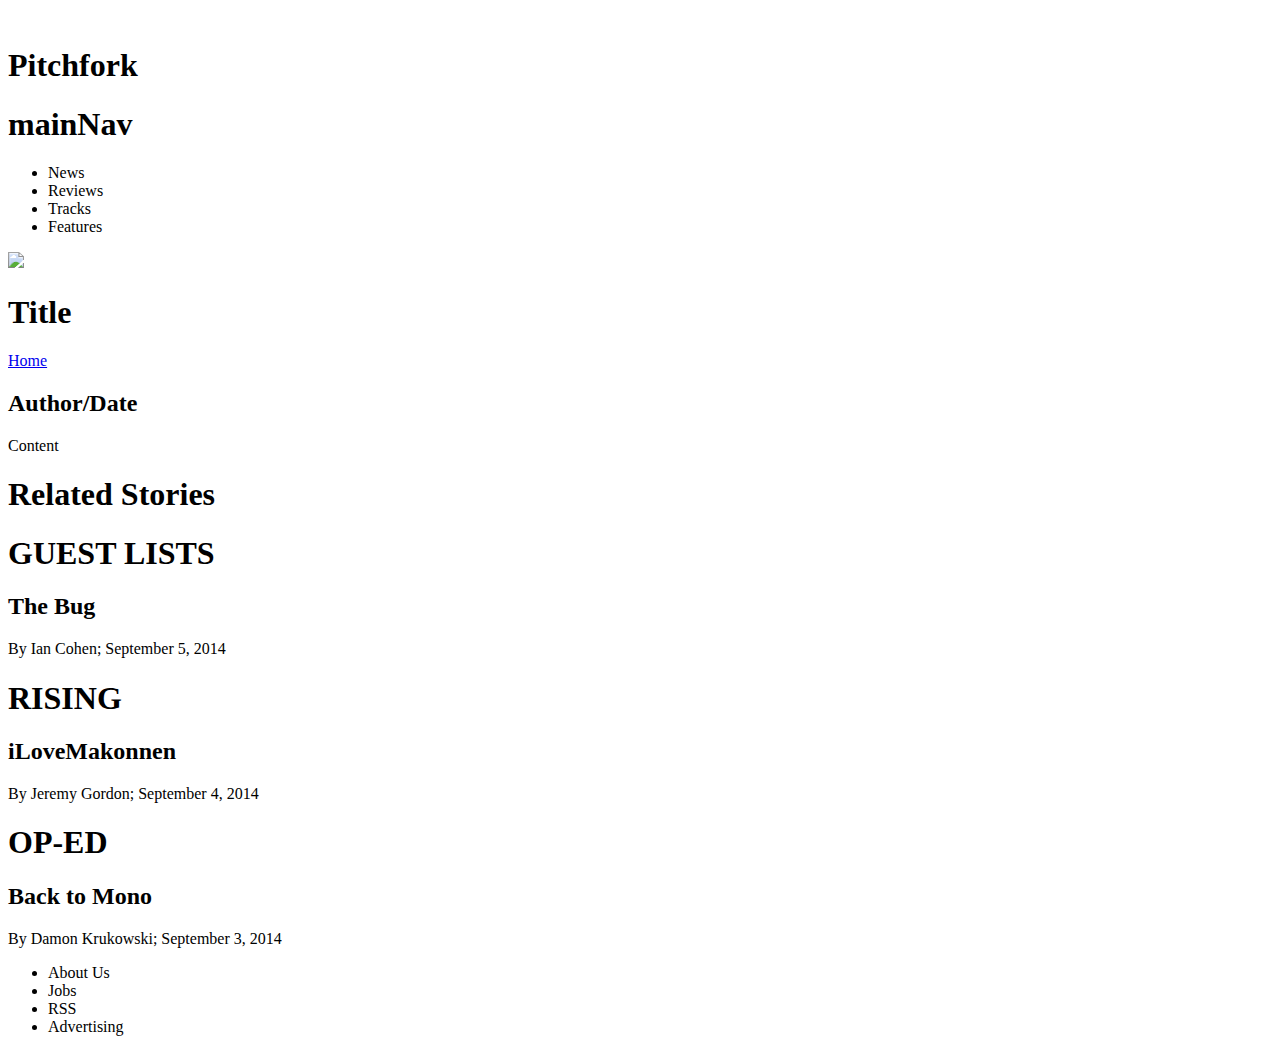
==== Mimi-Sean/index.html @ 428b059f "add css to app.scss file" ====
<!DOCTYPE html>

<html class="no-js">
<head>
  <link rel="stylesheet" media="screen" href="http://openfontlibrary.org/face/grundschrift" rel="stylesheet" type="text/css"/>
  <meta charset="utf-8">
  <meta http-equiv="X-UA-Compatible" content="IE=edge">
  <title></title>
  <meta name="description" content="">
  <meta name="viewport" content="width=device-width, initial-scale=1">
  <link rel = "stylesheet" href = "sass/app.scss">
</head>
<body>
  <header role = "banner">
    <img src=""></img>
    <h1>Pitchfork</h1>
    <nav role = "navigation"><h1 class="hidden">mainNav</h1>
      <ul class = "inline-Navbar main-Nav">
        <li>News</li>
        <li>Reviews</li>
        <li>Tracks</li>
        <li>Features</li>
      </ul>
    </nav>
  </header>
  <main role ="main">
    <section class = "feature">
      <img src ="featureImage.jpg" class = "feature__mainImage"></img>
      <h1 class = "feature__title">Title</h1>
      <a href="#">
      <span class="icon-pencil"></span>
      <span class="hidden">Home</span>
      </a>
      <h2 class ="by-line">Author/Date</h2>
      <p class = "feature__teaser">Content</p>
    </section>
  </main>
  <aside role="complimentary"><h1 class = "hidden">Related Stories</h1>
    <section class = "other-Article">
      <h1>GUEST LISTS</h1>
      <h2>The Bug</h2>
      <p class = "by-line">By Ian Cohen; September 5, 2014</p>
    </section>
    <section class = "other-Article">
      <h1>RISING</h1>
      <h2>iLoveMakonnen</h2>
      <p class = "by-line">By Jeremy Gordon; September 4, 2014</p>
    </section>
    <section class = "other-Article">
      <h1>OP-ED</h1>
      <h2>Back to Mono</h2>
      <p class = "by-line">By Damon Krukowski; September 3, 2014</p>
    </section>
  </aside>
  <footer>
    <nav = role="Navigation">
      <ul class = "inline-Navbar footer-Nav">
        <li>About Us</li>
        <li>Jobs</li>
        <li>RSS</li>
        <li>Advertising</li>
      </ul>
    </nav>
  </footer>
</body>
</html>
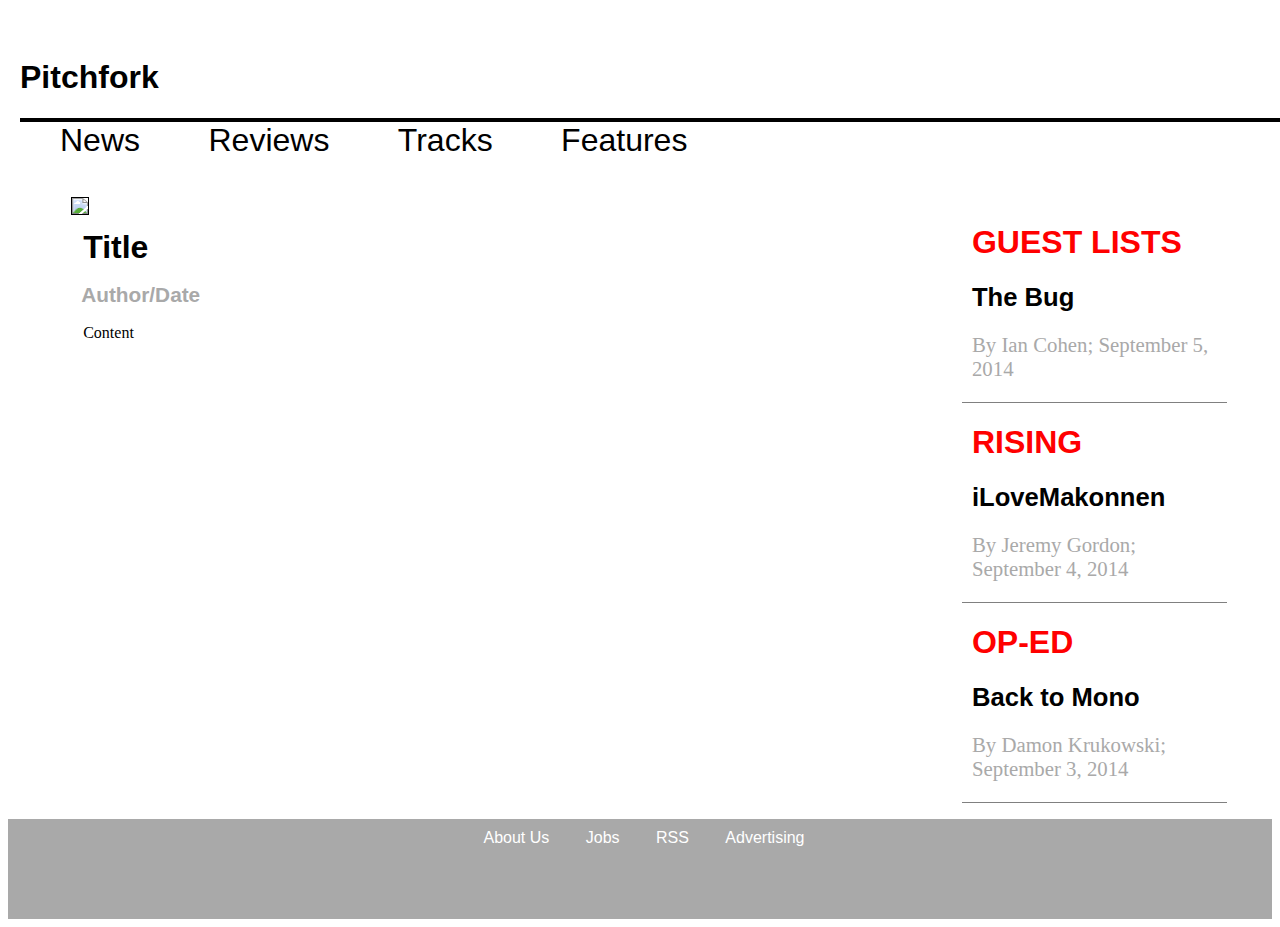
==== commit 98d454bb: "change spacing" ====
--- a/Mimi-Sean/index.html
+++ b/Mimi-Sean/index.html
@@ -8,14 +8,14 @@
   <title></title>
   <meta name="description" content="">
   <meta name="viewport" content="width=device-width, initial-scale=1">
-  <link rel = "stylesheet" href = "sass/app.scss">
+  <link rel="stylesheet" href="style/app.css">
 </head>
 <body>
-  <header role = "banner">
+  <header role="banner">
     <img src=""></img>
     <h1>Pitchfork</h1>
-    <nav role = "navigation"><h1 class="hidden">mainNav</h1>
-      <ul class = "inline-Navbar main-Nav">
+    <nav role="navigation"><h1 class="hidden">mainNav</h1>
+      <ul class="inline-Navbar main-Nav">
         <li>News</li>
         <li>Reviews</li>
         <li>Tracks</li>
@@ -23,38 +23,34 @@
       </ul>
     </nav>
   </header>
-  <main role ="main">
-    <section class = "feature">
-      <img src ="featureImage.jpg" class = "feature__mainImage"></img>
-      <h1 class = "feature__title">Title</h1>
-      <a href="#">
-      <span class="icon-pencil"></span>
-      <span class="hidden">Home</span>
-      </a>
-      <h2 class ="by-line">Author/Date</h2>
-      <p class = "feature__teaser">Content</p>
+  <main role="main">
+    <section class="feature">
+      <img src="featureImage.jpg" class="feature__mainImage"></img>
+      <h1 class="feature__title">Title</h1>
+      <h2 class="by-line">Author/Date</h2>
+      <p class="feature__teaser">Content</p>
     </section>
   </main>
-  <aside role="complimentary"><h1 class = "hidden">Related Stories</h1>
-    <section class = "other-Article">
+  <aside role="complimentary"><h1 class="hidden">Related Stories</h1>
+    <section class="other-Article">
       <h1>GUEST LISTS</h1>
       <h2>The Bug</h2>
-      <p class = "by-line">By Ian Cohen; September 5, 2014</p>
+      <p class="by-line">By Ian Cohen; September 5, 2014</p>
     </section>
-    <section class = "other-Article">
+    <section class="other-Article">
       <h1>RISING</h1>
       <h2>iLoveMakonnen</h2>
-      <p class = "by-line">By Jeremy Gordon; September 4, 2014</p>
+      <p class="by-line">By Jeremy Gordon; September 4, 2014</p>
     </section>
-    <section class = "other-Article">
+    <section class="other-Article">
       <h1>OP-ED</h1>
       <h2>Back to Mono</h2>
-      <p class = "by-line">By Damon Krukowski; September 3, 2014</p>
+      <p class="by-line">By Damon Krukowski; September 3, 2014</p>
     </section>
   </aside>
   <footer>
-    <nav = role="Navigation">
-      <ul class = "inline-Navbar footer-Nav">
+    <nav role="Navigation">
+      <ul class="inline-Navbar footer-Nav">
         <li>About Us</li>
         <li>Jobs</li>
         <li>RSS</li>
--- a/Mimi-Sean/style/app.css
+++ b/Mimi-Sean/style/app.css
@@ -0,0 +1,121 @@
+.main-Nav {
+  border-top: 4px solid black; }
+
+.inline-Navbar li {
+  display: inline-block;
+  font-size: 2em;
+  margin-right: 2em; }
+
+.feature__mainImage {
+  width: 100%;
+  margin: 0;
+  border: 1px solid black; }
+
+.feature__title {
+  font-weight: bold;
+  font-size: 2em;
+  margin: 10px 6px 8px 12px; }
+
+.feature__teaser {
+  margin: 0 6px 8px 12px; }
+
+.other-Article {
+  width: 100%;
+  border-bottom: 1px solid gray; }
+
+.other-Article h1 {
+  text-transform: uppercase;
+  color: red;
+  margin-left: 10px; }
+
+.other-Article h2 {
+  font-size: 1.6em;
+  margin-left: 10px; }
+
+.footer-Nav {
+  text-align: center;
+  padding-top: 10px; }
+
+.footer-Nav li {
+  color: #FFF;
+  font-size: 1em; }
+
+header {
+  width: 100%;
+  padding: 12px; }
+
+main {
+  width: 68%;
+  margin: 10px 2% 10px 5%;
+  float: left; }
+
+aside {
+  margin: 10px 0 10px 0;
+  width: 21%;
+  float: left;
+  padding: 6px; }
+
+footer {
+  height: 100px;
+  width: 100%;
+  background-color: darkgray;
+  clear: both; }
+
+@font-face {
+  font-family: 'icomoon';
+  src: url("icomoon/fonts/icomoon.eot?j6x7ai");
+  src: url("icomoon/fonts/icomoon.eot?#iefixj6x7ai") format("embedded-opentype"), url("icomoon/fonts/icomoon.woff?j6x7ai") format("woff"), url("icomoon/fonts/icomoon.ttf?j6x7ai") format("truetype"), url("icomoon/fonts/icomoon.svg?j6x7ai#icomoon") format("svg");
+  font-weight: normal;
+  font-style: normal; }
+[class^="icon-"], [class*=" icon-"] {
+  font-family: 'icomoon';
+  speak: none;
+  font-style: normal;
+  font-weight: normal;
+  font-variant: normal;
+  text-transform: none;
+  line-height: 1; }
+
+.icon-pencil:before {
+  content: "\e600"; }
+
+.icon-headphones:before {
+  content: "\e601"; }
+
+.icon-user:before {
+  content: "\e602"; }
+
+.icon-binoculars:before {
+  content: "\e603"; }
+
+.icon-aid:before {
+  content: "\e604"; }
+
+.icon-truck:before {
+  content: "\e605"; }
+
+p {
+  font-family: 'Grundschrift';
+  font-weight: normal;
+  font-style: normal; }
+
+html {
+  background-color: #FFF;
+  color: black;
+  margin: 0 auto;
+  padding: 0;
+  font-family: Arial, sans-serif;
+  font-size: 1em; }
+
+.by-line {
+  font-size: 1.3em;
+  color: darkgrey;
+  margin-left: 10px; }
+
+.hidden {
+  display: none; }
+
+.inline-Navbar {
+  list-style: none; }
+
+/*# sourceMappingURL=app.css.map */
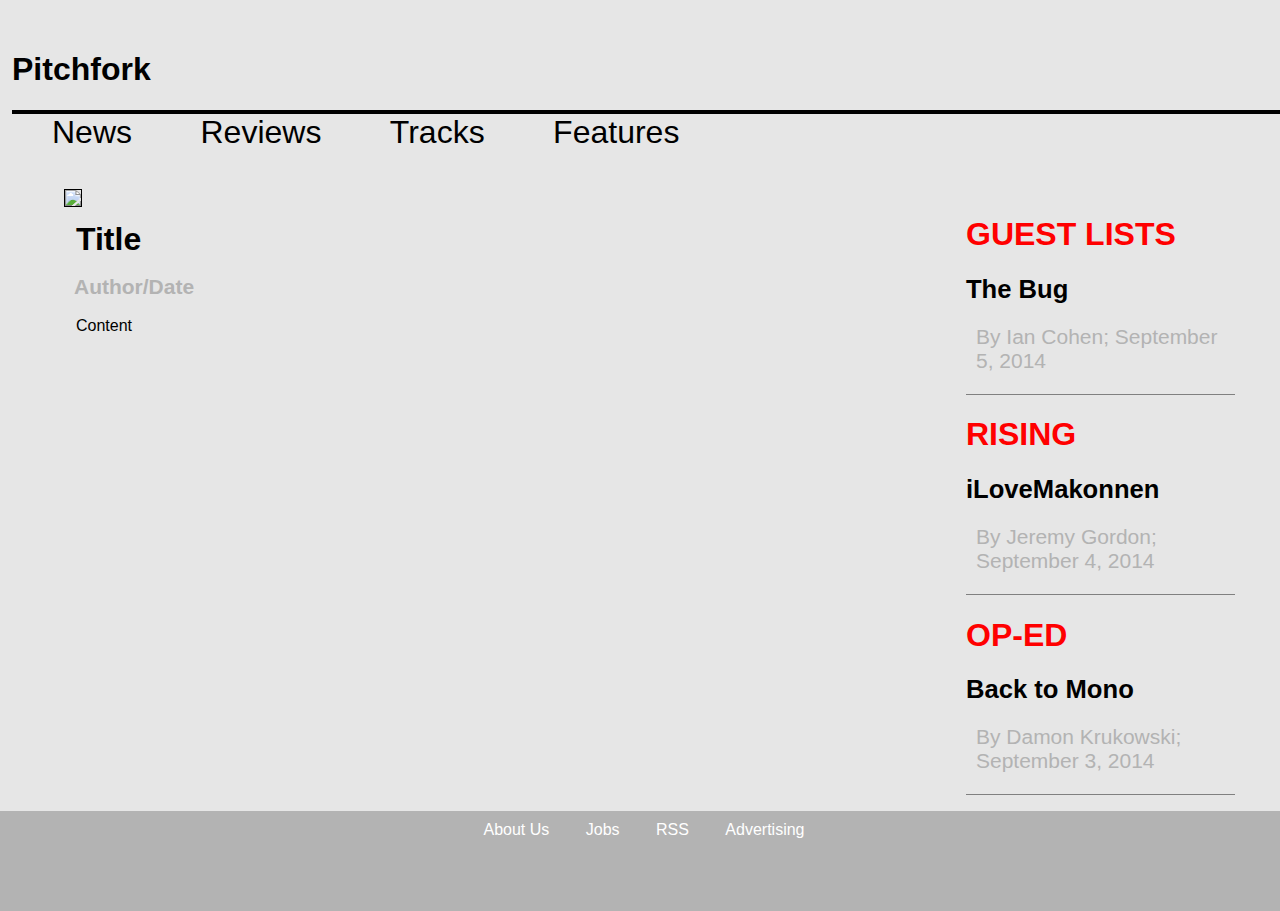
==== commit 62fc97bb: "merge with Sean" ====
--- a/Mimi-Sean/index.html
+++ b/Mimi-Sean/index.html
@@ -1,5 +1,4 @@
 <!DOCTYPE html>
-
 <html class="no-js">
 <head>
   <link rel="stylesheet" media="screen" href="http://openfontlibrary.org/face/grundschrift" rel="stylesheet" type="text/css"/>
@@ -15,7 +14,7 @@
     <img src=""></img>
     <h1>Pitchfork</h1>
     <nav role="navigation"><h1 class="hidden">mainNav</h1>
-      <ul class="inline-Navbar main-Nav">
+      <ul class="main-nav">
         <li>News</li>
         <li>Reviews</li>
         <li>Tracks</li>
@@ -32,25 +31,25 @@
     </section>
   </main>
   <aside role="complimentary"><h1 class="hidden">Related Stories</h1>
-    <section class="other-Article">
+    <section class="other-article">
       <h1>GUEST LISTS</h1>
       <h2>The Bug</h2>
       <p class="by-line">By Ian Cohen; September 5, 2014</p>
     </section>
-    <section class="other-Article">
+    <section class = "other-article">
       <h1>RISING</h1>
       <h2>iLoveMakonnen</h2>
       <p class="by-line">By Jeremy Gordon; September 4, 2014</p>
     </section>
-    <section class="other-Article">
+    <section class = "other-article">
       <h1>OP-ED</h1>
       <h2>Back to Mono</h2>
       <p class="by-line">By Damon Krukowski; September 3, 2014</p>
     </section>
   </aside>
   <footer>
-    <nav role="Navigation">
-      <ul class="inline-Navbar footer-Nav">
+    <nav role="navigation">
+      <ul class="footer-nav">
         <li>About Us</li>
         <li>Jobs</li>
         <li>RSS</li>
--- a/Mimi-Sean/style/app.css
+++ b/Mimi-Sean/style/app.css
@@ -1,66 +1,5 @@
-.main-Nav {
-  border-top: 4px solid black; }
-
-.inline-Navbar li {
-  display: inline-block;
-  font-size: 2em;
-  margin-right: 2em; }
-
-.feature__mainImage {
-  width: 100%;
-  margin: 0;
-  border: 1px solid black; }
-
-.feature__title {
-  font-weight: bold;
-  font-size: 2em;
-  margin: 10px 6px 8px 12px; }
-
-.feature__teaser {
-  margin: 0 6px 8px 12px; }
-
-.other-Article {
-  width: 100%;
-  border-bottom: 1px solid gray; }
-
-.other-Article h1 {
-  text-transform: uppercase;
-  color: red;
-  margin-left: 10px; }
-
-.other-Article h2 {
-  font-size: 1.6em;
-  margin-left: 10px; }
-
-.footer-Nav {
-  text-align: center;
-  padding-top: 10px; }
-
-.footer-Nav li {
-  color: #FFF;
-  font-size: 1em; }
-
-header {
-  width: 100%;
-  padding: 12px; }
-
-main {
-  width: 68%;
-  margin: 10px 2% 10px 5%;
-  float: left; }
-
-aside {
-  margin: 10px 0 10px 0;
-  width: 21%;
-  float: left;
-  padding: 6px; }
-
-footer {
-  height: 100px;
-  width: 100%;
-  background-color: darkgray;
-  clear: both; }
-
+<<<<<<< HEAD
+/* base */
 @font-face {
   font-family: 'icomoon';
   src: url("icomoon/fonts/icomoon.eot?j6x7ai");
@@ -94,22 +33,27 @@
 .icon-truck:before {
   content: "\e605"; }
 
+=======
+/* define base colors */
+/* define base font sizes */
+>>>>>>> 98d454bbed62ec4b854e8e76a3bc92680cfdd1f1
 p {
-  font-family: 'Grundschrift';
-  font-weight: normal;
-  font-style: normal; }
+  font-family: 'Times';
+  font-size: 12.96px; }
 
 html {
-  background-color: #FFF;
-  color: black;
-  margin: 0 auto;
+  background-color: #e6e6e6;
+  font-family: Arial, sans-serif;
   padding: 0;
-  font-family: Arial, sans-serif;
-  font-size: 1em; }
+  margin: 0; }
+
+body {
+  margin: 0;
+  padding: 0; }
 
 .by-line {
-  font-size: 1.3em;
-  color: darkgrey;
+  font-size: 20.9952px;
+  color: #b3b3b3;
   margin-left: 10px; }
 
 .hidden {
@@ -118,4 +62,66 @@
 .inline-Navbar {
   list-style: none; }
 
+/* layout */
+header {
+  width: 100%;
+  padding: 12px; }
+
+main {
+  width: 68%;
+  margin: 10px 2% 10px 5%;
+  float: left; }
+
+aside {
+  margin: 10px 0 10px 0;
+  width: 21%;
+  float: left;
+  padding: 6px; }
+
+footer {
+  height: 100px;
+  width: 100%;
+  background-color: #b3b3b3;
+  clear: both; }
+
+/* NAV-MODULE */
+.main-nav {
+  border-top: 4px solid black; }
+  .main-nav li {
+    display: inline-block;
+    font-size: 2em;
+    margin-right: 2em; }
+
+/* FEATURE-MODULE */
+.feature__mainImage {
+  width: 100%;
+  margin: 0;
+  border: 1px solid black; }
+.feature__title {
+  font-weight: bold;
+  font-size: 2em;
+  margin: 10px 6px 8px 12px; }
+.feature__teaser {
+  margin: 0 6px 8px 12px; }
+
+/* OTHER ARTICLE-MODULE */
+.other-article {
+  width: 100%;
+  border-bottom: 1px solid gray; }
+  .other-article h1 {
+    color: red; }
+  .other-article h2 {
+    font-size: 1.6em; }
+
+/* FOOTER-MODULE */
+.footer-nav {
+  text-align: center;
+  padding-top: 10px; }
+  .footer-nav li {
+    display: inline-block;
+    font-size: 2em;
+    margin-right: 2em;
+    color: #FFF;
+    font-size: 1em; }
+
 /*# sourceMappingURL=app.css.map */
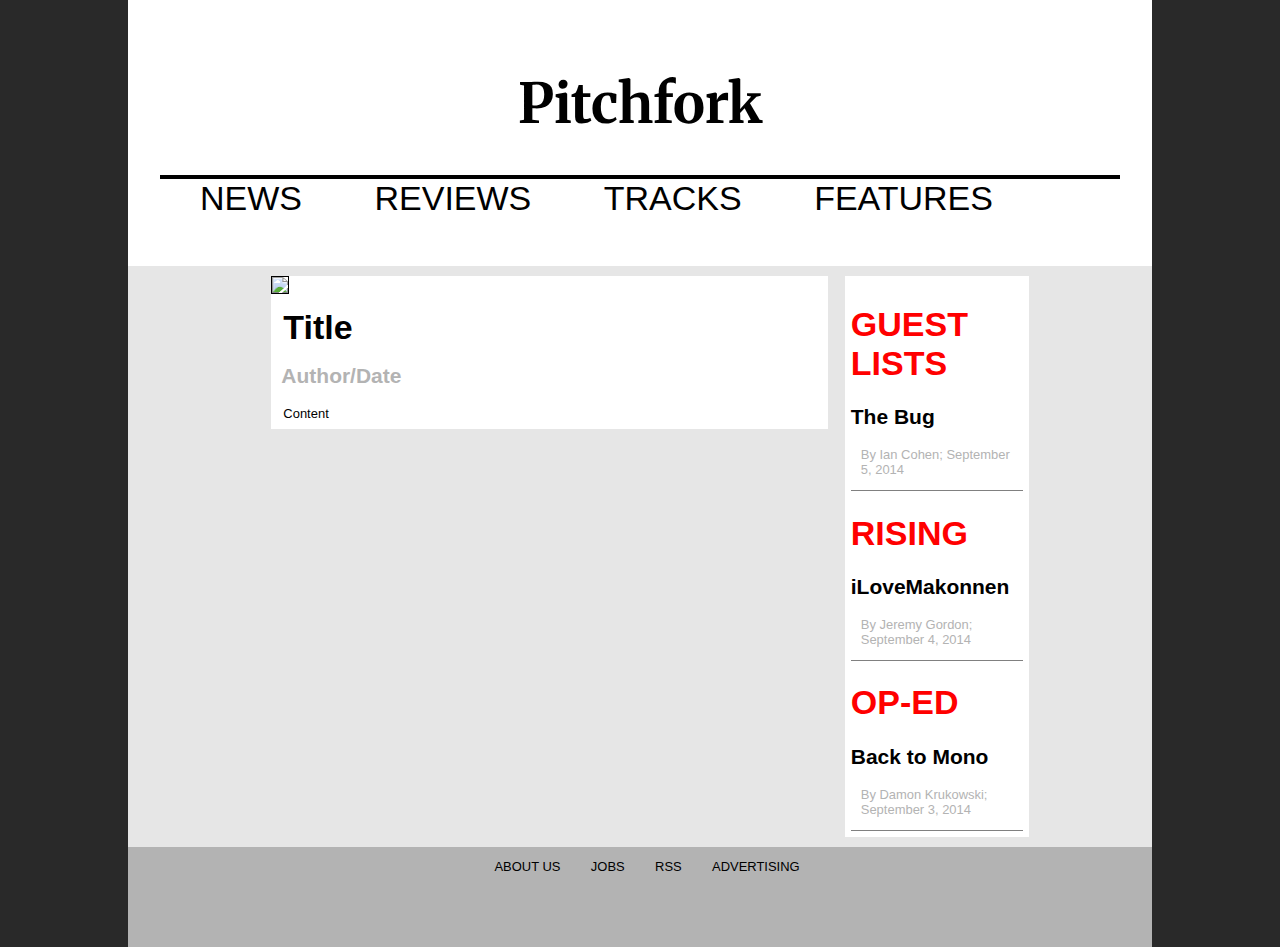
==== commit 3386bec2: "fix layout" ====
--- a/Mimi-Sean/index.html
+++ b/Mimi-Sean/index.html
@@ -1,61 +1,64 @@
 <!DOCTYPE html>
-<html class="no-js">
-<head>
-  <link rel="stylesheet" media="screen" href="http://openfontlibrary.org/face/grundschrift" rel="stylesheet" type="text/css"/>
-  <meta charset="utf-8">
-  <meta http-equiv="X-UA-Compatible" content="IE=edge">
-  <title></title>
-  <meta name="description" content="">
-  <meta name="viewport" content="width=device-width, initial-scale=1">
-  <link rel="stylesheet" href="style/app.css">
-</head>
-<body>
-  <header role="banner">
-    <img src=""></img>
-    <h1>Pitchfork</h1>
-    <nav role="navigation"><h1 class="hidden">mainNav</h1>
-      <ul class="main-nav">
-        <li>News</li>
-        <li>Reviews</li>
-        <li>Tracks</li>
-        <li>Features</li>
-      </ul>
-    </nav>
-  </header>
-  <main role="main">
-    <section class="feature">
-      <img src="featureImage.jpg" class="feature__mainImage"></img>
-      <h1 class="feature__title">Title</h1>
-      <h2 class="by-line">Author/Date</h2>
-      <p class="feature__teaser">Content</p>
-    </section>
-  </main>
-  <aside role="complimentary"><h1 class="hidden">Related Stories</h1>
-    <section class="other-article">
-      <h1>GUEST LISTS</h1>
-      <h2>The Bug</h2>
-      <p class="by-line">By Ian Cohen; September 5, 2014</p>
-    </section>
-    <section class = "other-article">
-      <h1>RISING</h1>
-      <h2>iLoveMakonnen</h2>
-      <p class="by-line">By Jeremy Gordon; September 4, 2014</p>
-    </section>
-    <section class = "other-article">
-      <h1>OP-ED</h1>
-      <h2>Back to Mono</h2>
-      <p class="by-line">By Damon Krukowski; September 3, 2014</p>
-    </section>
-  </aside>
-  <footer>
-    <nav role="navigation">
-      <ul class="footer-nav">
-        <li>About Us</li>
-        <li>Jobs</li>
-        <li>RSS</li>
-        <li>Advertising</li>
-      </ul>
-    </nav>
-  </footer>
-</body>
+<html lang="en">
+  <head>
+    <meta charset="utf-8">
+    <meta http-equiv="X-UA-Compatible" content="IE=edge">
+    <title>Sass Demo</title>
+    <meta name="description" content="Incorporation of Sass">
+    <meta name="viewport" content="width=device-width, initial-scale=1">
+    <link rel="stylesheet" href="style/app.css">
+    <link href='http://fonts.googleapis.com/css?family=Merriweather:900' rel='stylesheet' type='text/css'>
+  </head>
+  <body>
+    <div class="container-body">
+      <header role="banner">
+        <h1 class='banner-title'>Pitchfork</h1>
+        <nav role="navigation"><h1 class="hidden">main-nav</h1>
+          <ul class="main-nav">
+            <li><a href="#">NEWS</a></li>
+            <li><a href="#">REVIEWS</a></li>
+            <li><a href="#">TRACKS</a></li>
+            <li><a href="#">FEATURES</a></li>
+          </ul>
+        </nav>
+      </header>
+      <div class="container-main">
+        <main role="main">
+          <article class="feature">
+            <img src="featureImage.jpg" class="feature__main-image"></img>
+            <h1 class="feature__title">Title</h1>
+            <h2 class="feature__author">Author/Date</h2>
+            <p class="feature__teaser">Content</p>
+          </article>
+          <aside role="complimentary"><h1 class="hidden">Related Stories</h1>
+            <section class="other-article">
+              <h1>GUEST LISTS</h1>
+              <h2>The Bug</h2>
+              <p>By Ian Cohen; September 5, 2014</p>
+            </section>
+            <section class = "other-article">
+              <h1>RISING</h1>
+              <h2>iLoveMakonnen</h2>
+              <p>By Jeremy Gordon; September 4, 2014</p>
+            </section>
+            <section class = "other-article">
+              <h1>OP-ED</h1>
+              <h2>Back to Mono</h2>
+              <p>By Damon Krukowski; September 3, 2014</p>
+            </section>
+          </aside>
+        </main>
+      <div>
+      <footer>
+        <nav role="navigation">
+          <ul class="footer-nav">
+            <li><a href="#">ABOUT US</a></li>
+            <li><a href="#">JOBS</a></li>
+            <li><a href="#">RSS</a></li>
+            <li><a href="#">ADVERTISING</a></li>
+          </ul>
+        </nav>
+      </footer>
+    </div>
+  </body>
 </html>
--- a/Mimi-Sean/style/app.css
+++ b/Mimi-Sean/style/app.css
@@ -1,82 +1,90 @@
-<<<<<<< HEAD
-/* base */
-@font-face {
-  font-family: 'icomoon';
-  src: url("icomoon/fonts/icomoon.eot?j6x7ai");
-  src: url("icomoon/fonts/icomoon.eot?#iefixj6x7ai") format("embedded-opentype"), url("icomoon/fonts/icomoon.woff?j6x7ai") format("woff"), url("icomoon/fonts/icomoon.ttf?j6x7ai") format("truetype"), url("icomoon/fonts/icomoon.svg?j6x7ai#icomoon") format("svg");
-  font-weight: normal;
-  font-style: normal; }
-[class^="icon-"], [class*=" icon-"] {
-  font-family: 'icomoon';
-  speak: none;
-  font-style: normal;
-  font-weight: normal;
-  font-variant: normal;
-  text-transform: none;
-  line-height: 1; }
-
-.icon-pencil:before {
-  content: "\e600"; }
-
-.icon-headphones:before {
-  content: "\e601"; }
-
-.icon-user:before {
-  content: "\e602"; }
-
-.icon-binoculars:before {
-  content: "\e603"; }
-
-.icon-aid:before {
-  content: "\e604"; }
-
-.icon-truck:before {
-  content: "\e605"; }
-
-=======
 /* define base colors */
 /* define base font sizes */
->>>>>>> 98d454bbed62ec4b854e8e76a3bc92680cfdd1f1
+/* define base font styles */
+html {
+  font-family: "helvetica", "arial", "sans-serif"; }
+
+h1 {
+  font-size: 34.01222px; }
+
+h2 {
+  font-size: 20.9952px; }
+
 p {
-  font-family: 'Times';
   font-size: 12.96px; }
 
 html {
-  background-color: #e6e6e6;
   font-family: Arial, sans-serif;
   padding: 0;
   margin: 0; }
 
 body {
   margin: 0;
-  padding: 0; }
+  padding: 0;
+  background-color: #292929; }
 
-.by-line {
-  font-size: 20.9952px;
-  color: #b3b3b3;
-  margin-left: 10px; }
+a {
+  text-decoration: none;
+  color: #000; }
 
 .hidden {
   display: none; }
 
-.inline-Navbar {
-  list-style: none; }
+article, aside {
+  background-color: #fff; }
 
-/* layout */
+/* define media queries */
+.container-body {
+  width: 80%;
+  margin: 0 auto; }
+
 header {
+  background-color: #fff;
+  -webkit-box-sizing: border-box;
+  /* Safari/Chrome, other WebKit */
+  -moz-box-sizing: border-box;
+  /* Firefox, other Gecko */
+  box-sizing: border-box;
+  /* Opera/IE 8+ */
   width: 100%;
-  padding: 12px; }
+  padding: 2em; }
+  @media (max-width: 775px) {
+    header {
+      width: 100%; } }
 
 main {
+  -webkit-box-sizing: border-box;
+  /* Safari/Chrome, other WebKit */
+  -moz-box-sizing: border-box;
+  /* Firefox, other Gecko */
+  box-sizing: border-box;
+  /* Opera/IE 8+ */
+  width: 80%;
+  margin: 0 auto; }
+
+.container-main {
+  background-color: #e6e6e6; }
+
+article {
   width: 68%;
   margin: 10px 2% 10px 5%;
   float: left; }
+  @media (max-width: 775px) {
+    article {
+      width: 100%;
+      margin: 0; } }
 
 aside {
   margin: 10px 0 10px 0;
   width: 21%;
   float: left;
   padding: 6px; }
+  @media (max-width: 775px) {
+    aside {
+      clear: both;
+      width: 100%;
+      margin: 0;
+      padding: 0; } }
 
 footer {
   height: 100px;
@@ -85,22 +93,38 @@
   clear: both; }
 
 /* NAV-MODULE */
+a:hover {
+  color: red; }
+
+.banner-title {
+  font-size: 55.0998px;
+  font-family: 'Merriweather', serif;
+  text-align: center; }
+
 .main-nav {
   border-top: 4px solid black; }
   .main-nav li {
     display: inline-block;
-    font-size: 2em;
-    margin-right: 2em; }
+    margin-right: 2em;
+    font-size: 34.01222px; }
+    @media (max-width: 775px) {
+      .main-nav li {
+        font-size: 20.9952px; } }
+    @media (max-width: 498px) {
+      .main-nav li {
+        font-size: 12.96px; } }
 
 /* FEATURE-MODULE */
-.feature__mainImage {
+.feature__main-image {
   width: 100%;
   margin: 0;
   border: 1px solid black; }
 .feature__title {
   font-weight: bold;
-  font-size: 2em;
   margin: 10px 6px 8px 12px; }
+.feature__author {
+  color: #b3b3b3;
+  margin-left: 10px; }
 .feature__teaser {
   margin: 0 6px 8px 12px; }
 
@@ -110,8 +134,9 @@
   border-bottom: 1px solid gray; }
   .other-article h1 {
     color: red; }
-  .other-article h2 {
-    font-size: 1.6em; }
+  .other-article p {
+    color: #b3b3b3;
+    margin-left: 10px; }
 
 /* FOOTER-MODULE */
 .footer-nav {
@@ -119,9 +144,8 @@
   padding-top: 10px; }
   .footer-nav li {
     display: inline-block;
-    font-size: 2em;
     margin-right: 2em;
     color: #FFF;
-    font-size: 1em; }
+    font-size: 12.96px; }
 
 /*# sourceMappingURL=app.css.map */
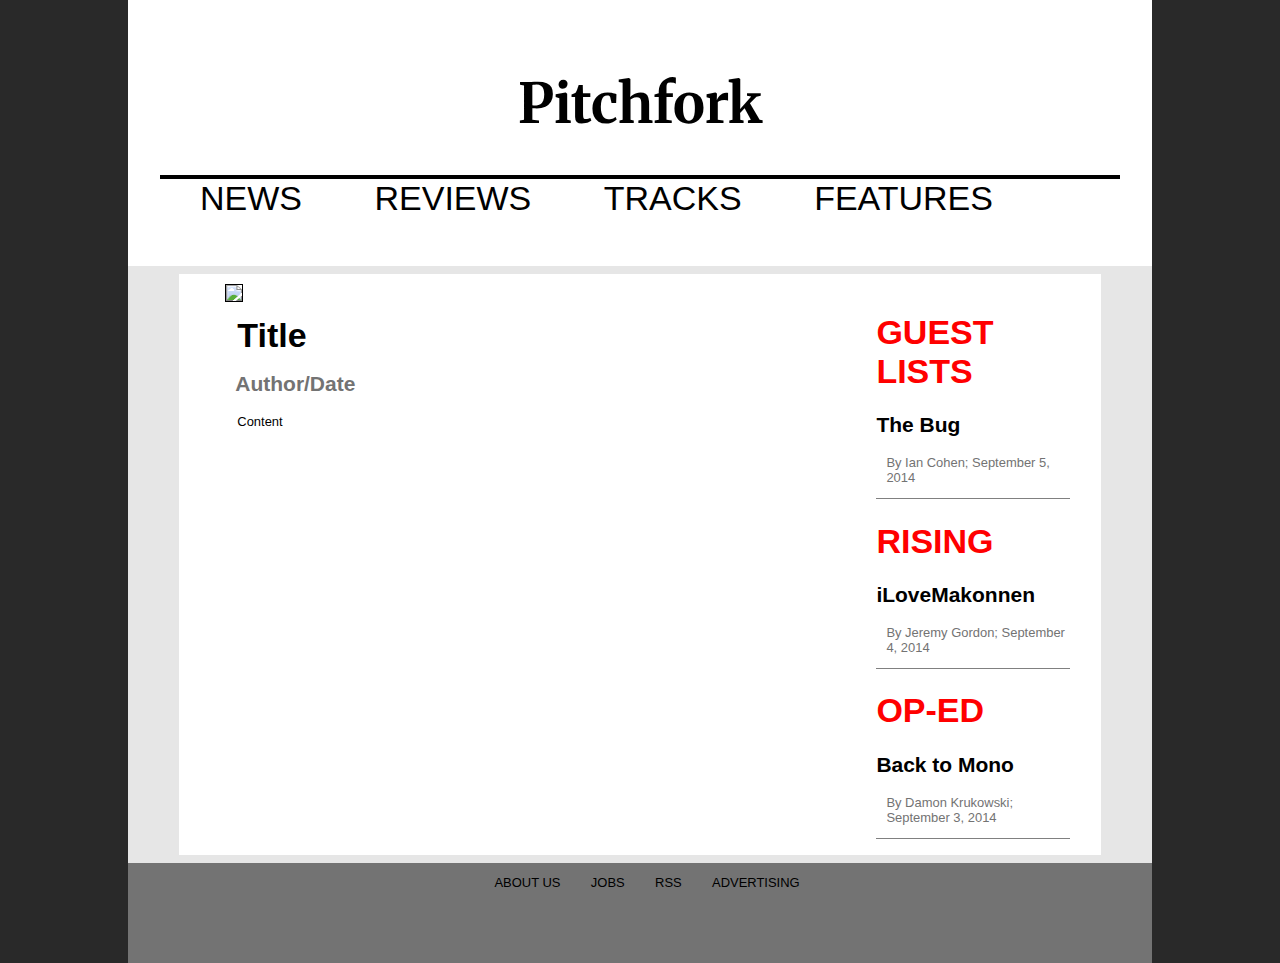
==== commit 48bc5a52: "adjust containers" ====
--- a/Mimi-Sean/index.html
+++ b/Mimi-Sean/index.html
@@ -22,33 +22,34 @@
           </ul>
         </nav>
       </header>
-      <div class="container-main">
-        <main role="main">
-          <article class="feature">
-            <img src="featureImage.jpg" class="feature__main-image"></img>
-            <h1 class="feature__title">Title</h1>
-            <h2 class="feature__author">Author/Date</h2>
-            <p class="feature__teaser">Content</p>
-          </article>
-          <aside role="complimentary"><h1 class="hidden">Related Stories</h1>
-            <section class="other-article">
-              <h1>GUEST LISTS</h1>
-              <h2>The Bug</h2>
-              <p>By Ian Cohen; September 5, 2014</p>
-            </section>
-            <section class = "other-article">
-              <h1>RISING</h1>
-              <h2>iLoveMakonnen</h2>
-              <p>By Jeremy Gordon; September 4, 2014</p>
-            </section>
-            <section class = "other-article">
-              <h1>OP-ED</h1>
-              <h2>Back to Mono</h2>
-              <p>By Damon Krukowski; September 3, 2014</p>
-            </section>
-          </aside>
-        </main>
-      <div>
+      <main role="main">
+        <section class='inner-contain'>
+        <article class="feature">
+          <img src="featureImage.jpg" class="feature__main-image"></img>
+          <h1 class="feature__title">Title</h1>
+          <h2 class="feature__author">Author/Date</h2>
+          <p class="feature__teaser">Content</p>
+        </article>
+        <aside role="complimentary"><h1 class="hidden">Related Stories</h1>
+          <section class="other-article">
+            <h1>GUEST LISTS</h1>
+            <h2>The Bug</h2>
+            <p>By Ian Cohen; September 5, 2014</p>
+          </section>
+          <section class = "other-article">
+            <h1>RISING</h1>
+            <h2>iLoveMakonnen</h2>
+            <p>By Jeremy Gordon; September 4, 2014</p>
+          </section>
+          <section class = "other-article">
+            <h1>OP-ED</h1>
+            <h2>Back to Mono</h2>
+            <p>By Damon Krukowski; September 3, 2014</p>
+          </section>
+        </aside>
+        <br class="clear">
+        </section>
+      </main>
       <footer>
         <nav role="navigation">
           <ul class="footer-nav">
@@ -59,6 +60,5 @@
           </ul>
         </nav>
       </footer>
-    </div>
   </body>
 </html>
--- a/Mimi-Sean/style/app.css
+++ b/Mimi-Sean/style/app.css
@@ -30,8 +30,8 @@
 .hidden {
   display: none; }
 
-article, aside {
-  background-color: #fff; }
+.clear {
+  clear: both; }
 
 /* define media queries */
 .container-body {
@@ -59,11 +59,15 @@
   /* Firefox, other Gecko */
   box-sizing: border-box;
   /* Opera/IE 8+ */
-  width: 80%;
+  width: 100%;
+  margin: 0 auto;
+  background-color: #e6e6e6;
+  padding: 0.5em 0; }
+
+.inner-contain {
+  background: #fff;
+  width: 90%;
   margin: 0 auto; }
-
-.container-main {
-  background-color: #e6e6e6; }
 
 article {
   width: 68%;
@@ -89,7 +93,7 @@
 footer {
   height: 100px;
   width: 100%;
-  background-color: #b3b3b3;
+  background-color: #737373;
   clear: both; }
 
 /* NAV-MODULE */
@@ -123,7 +127,7 @@
   font-weight: bold;
   margin: 10px 6px 8px 12px; }
 .feature__author {
-  color: #b3b3b3;
+  color: #737373;
   margin-left: 10px; }
 .feature__teaser {
   margin: 0 6px 8px 12px; }
@@ -135,7 +139,7 @@
   .other-article h1 {
     color: red; }
   .other-article p {
-    color: #b3b3b3;
+    color: #737373;
     margin-left: 10px; }
 
 /* FOOTER-MODULE */
@@ -148,4 +152,7 @@
     color: #FFF;
     font-size: 12.96px; }
 
+ul {
+  margin-top: 0; }
+
 /*# sourceMappingURL=app.css.map */
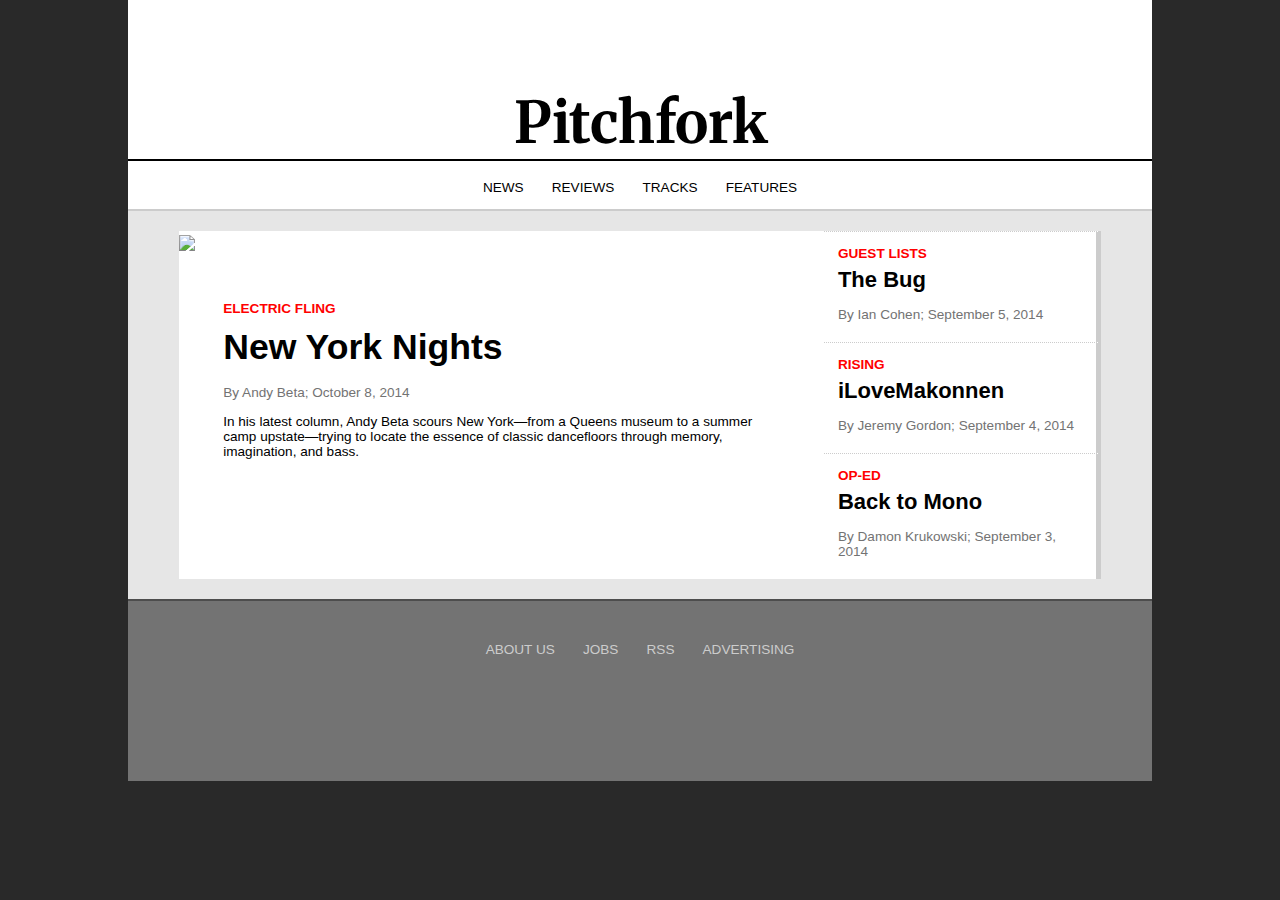
==== commit ed5c8e5f: "add other-article hover border" ====
--- a/Mimi-Sean/index.html
+++ b/Mimi-Sean/index.html
@@ -23,31 +23,40 @@
         </nav>
       </header>
       <main role="main">
-        <section class='inner-contain'>
-        <article class="feature">
-          <img src="featureImage.jpg" class="feature__main-image"></img>
-          <h1 class="feature__title">Title</h1>
-          <h2 class="feature__author">Author/Date</h2>
-          <p class="feature__teaser">Content</p>
-        </article>
-        <aside role="complimentary"><h1 class="hidden">Related Stories</h1>
-          <section class="other-article">
-            <h1>GUEST LISTS</h1>
-            <h2>The Bug</h2>
-            <p>By Ian Cohen; September 5, 2014</p>
-          </section>
-          <section class = "other-article">
-            <h1>RISING</h1>
-            <h2>iLoveMakonnen</h2>
-            <p>By Jeremy Gordon; September 4, 2014</p>
-          </section>
-          <section class = "other-article">
-            <h1>OP-ED</h1>
-            <h2>Back to Mono</h2>
-            <p>By Damon Krukowski; September 3, 2014</p>
-          </section>
-        </aside>
-        <br class="clear">
+        <section class='inner-main'>
+          <article class="feature">
+            <img src="feature-image.jpg" ></img>
+            <section>
+              <h1>ELECTRIC FLING</h1>
+              <h2>New York Nights</h2>
+              <p>By Andy Beta; October 8, 2014</p>
+              <p>In his latest column, Andy Beta scours New York—from a Queens museum to a summer camp upstate—trying to locate the essence of classic dancefloors through memory, imagination, and bass.</p>
+            </section>
+          </article>
+          <aside role="complimentary"><h1 class="hidden">Related Stories</h1>
+            <a href="#">
+              <section class="other-article">
+                <h1>GUEST LISTS</h1>
+                <h2>The Bug</h2>
+                <p>By Ian Cohen; September 5, 2014</p>
+              </section>
+            </a>
+            <a href="#">
+              <section class = "other-article">
+                <h1>RISING</h1>
+                <h2>iLoveMakonnen</h2>
+                <p>By Jeremy Gordon; September 4, 2014</p>
+              </section>
+            </a>
+            <a href="#">
+              <section class = "other-article">
+                <h1>OP-ED</h1>
+                <h2>Back to Mono</h2>
+                <p>By Damon Krukowski; September 3, 2014</p>
+              </section>
+            </a>
+          </aside>
+          <br class="clear">
         </section>
       </main>
       <footer>
--- a/Mimi-Sean/style/app.css
+++ b/Mimi-Sean/style/app.css
@@ -1,27 +1,51 @@
-/* define base colors */
-/* define base font sizes */
-/* define base font styles */
+/* DEFINE BASE FONT FILES */
 html {
-  font-family: "helvetica", "arial", "sans-serif"; }
+  font-size: 18px;
+  font-family: helvetica, arial, sans-serif; }
+  @media (min-width: 800px) {
+    html {
+      font-size: 19px; } }
+  @media (min-width: 860px) {
+    html {
+      font-size: 20px; } }
+  @media (min-width: 920px) {
+    html {
+      font-size: 21px; } }
+  @media (min-width: 1000px) {
+    html {
+      font-size: 22px; } }
 
 h1 {
-  font-size: 34.01222px; }
+  font-size: 0.61805rem;
+  color: red; }
 
 h2 {
-  font-size: 20.9952px; }
+  font-size: 1rem; }
 
 p {
-  font-size: 12.96px; }
+  font-size: 0.61805rem;
+  color: #737373; }
 
-html {
-  font-family: Arial, sans-serif;
-  padding: 0;
-  margin: 0; }
+a {
+  font-size: 0.61805rem; }
 
-body {
+.feature h2 {
+  font-size: 1.618rem; }
+
+.banner-title {
+  font-family: 'Merriweather', serif;
+  font-size: 2.61792rem; }
+
+/* BASE */
+body, h1, ul, h2, p {
   margin: 0;
-  padding: 0;
-  background-color: #292929; }
+  padding: 0; }
+
+h2 {
+  padding: 0.3em 0; }
+
+p {
+  padding: 0.5em 0; }
 
 a {
   text-decoration: none;
@@ -33,126 +57,104 @@
 .clear {
   clear: both; }
 
-/* define media queries */
+/* LAYOUT */
+body {
+  background: #292929; }
+
 .container-body {
   width: 80%;
   margin: 0 auto; }
+  @media (max-width: 1024px) {
+    .container-body {
+      width: 100%; } }
 
 header {
-  background-color: #fff;
-  -webkit-box-sizing: border-box;
-  /* Safari/Chrome, other WebKit */
-  -moz-box-sizing: border-box;
-  /* Firefox, other Gecko */
-  box-sizing: border-box;
-  /* Opera/IE 8+ */
   width: 100%;
-  padding: 2em; }
-  @media (max-width: 775px) {
-    header {
-      width: 100%; } }
+  background: #fff; }
 
 main {
-  -webkit-box-sizing: border-box;
-  /* Safari/Chrome, other WebKit */
-  -moz-box-sizing: border-box;
-  /* Firefox, other Gecko */
-  box-sizing: border-box;
-  /* Opera/IE 8+ */
   width: 100%;
   margin: 0 auto;
-  background-color: #e6e6e6;
-  padding: 0.5em 0; }
+  padding: 0.9em 0;
+  background: #e6e6e6;
+  border-top: 0.1em solid #CCCCCC; }
 
-.inner-contain {
+.inner-main {
   background: #fff;
   width: 90%;
   margin: 0 auto; }
 
 article {
-  width: 68%;
-  margin: 10px 2% 10px 5%;
+  width: 70%;
   float: left; }
-  @media (max-width: 775px) {
+  @media (max-width: 1024px) {
     article {
-      width: 100%;
-      margin: 0; } }
+      width: 100%; } }
 
 aside {
-  margin: 10px 0 10px 0;
-  width: 21%;
-  float: left;
-  padding: 6px; }
-  @media (max-width: 775px) {
+  width: 30%;
+  float: left; }
+  @media (max-width: 1024px) {
     aside {
-      clear: both;
-      width: 100%;
-      margin: 0;
-      padding: 0; } }
+      width: 100%; } }
 
 footer {
-  height: 100px;
   width: 100%;
-  background-color: #737373;
-  clear: both; }
+  background: #737373; }
 
 /* NAV-MODULE */
 a:hover {
   color: red; }
 
 .banner-title {
-  font-size: 55.0998px;
-  font-family: 'Merriweather', serif;
-  text-align: center; }
+  text-align: center;
+  padding-top: 1.5em;
+  color: #000; }
 
 .main-nav {
-  border-top: 4px solid black; }
+  border-top: 0.1em solid black;
+  text-align: center; }
   .main-nav li {
     display: inline-block;
-    margin-right: 2em;
-    font-size: 34.01222px; }
-    @media (max-width: 775px) {
-      .main-nav li {
-        font-size: 20.9952px; } }
-    @media (max-width: 498px) {
-      .main-nav li {
-        font-size: 12.96px; } }
+    margin: 0.5em; }
 
 /* FEATURE-MODULE */
-.feature__main-image {
-  width: 100%;
-  margin: 0;
-  border: 1px solid black; }
-.feature__title {
-  font-weight: bold;
-  margin: 10px 6px 8px 12px; }
-.feature__author {
-  color: #737373;
-  margin-left: 10px; }
-.feature__teaser {
-  margin: 0 6px 8px 12px; }
+.feature section {
+  padding: 2em; }
+  @media (max-width: 1024px) {
+    .feature section {
+      padding: 1em; } }
+.feature img {
+  width: 100%; }
+.feature p:last-child {
+  color: #000; }
 
 /* OTHER ARTICLE-MODULE */
 .other-article {
-  width: 100%;
-  border-bottom: 1px solid gray; }
-  .other-article h1 {
-    color: red; }
-  .other-article p {
-    color: #737373;
-    margin-left: 10px; }
+  border-top: 0.08em dotted #CCCCCC;
+  border-bottom: 0.08em dotted #CCCCCC;
+  padding: 1em;
+  border-right: 5px solid #ccc; }
+  .other-article:hover {
+    border-right: 5px solid #737373; }
+
+.other-article:last-child {
+  border-bottom: none; }
+
+aside a:hover {
+  color: #000; }
 
 /* FOOTER-MODULE */
 .footer-nav {
-  text-align: center;
-  padding-top: 10px; }
+  border-top: 0.1em solid #4d4d4d;
+  padding: 1em 0 5em;
+  text-align: center; }
   .footer-nav li {
     display: inline-block;
-    margin-right: 2em;
-    color: #FFF;
-    font-size: 12.96px; }
-
-ul {
-  margin-top: 0; }
+    margin: 0.5em; }
+  .footer-nav a {
+    color: #CCCCCC; }
+    .footer-nav a:hover {
+      text-decoration: underline; }
 
 /*# sourceMappingURL=app.css.map */
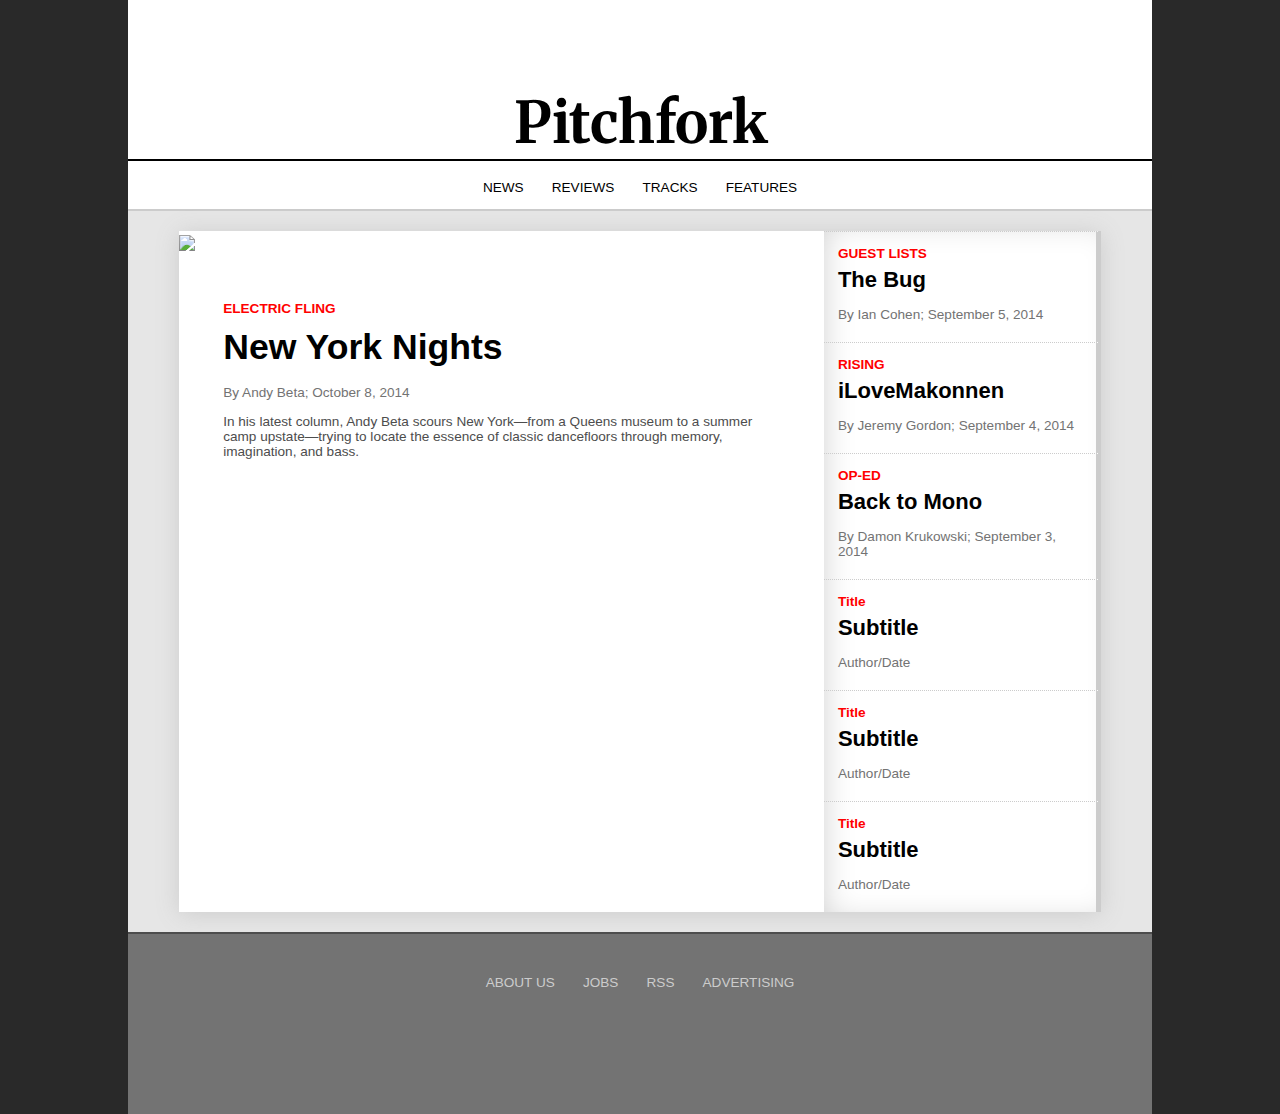
==== commit 247d15a2: "add box shadow" ====
--- a/Mimi-Sean/index.html
+++ b/Mimi-Sean/index.html
@@ -55,6 +55,27 @@
                 <p>By Damon Krukowski; September 3, 2014</p>
               </section>
             </a>
+            <a href="#">
+              <section class = "other-article">
+                <h1>Title</h1>
+                <h2>Subtitle</h2>
+                <p>Author/Date</p>
+              </section>
+            </a>
+            <a href="#">
+              <section class = "other-article">
+                <h1>Title</h1>
+                <h2>Subtitle</h2>
+                <p>Author/Date</p>
+              </section>
+            </a>
+            <a href="#">
+              <section class = "other-article">
+                <h1>Title</h1>
+                <h2>Subtitle</h2>
+                <p>Author/Date</p>
+              </section>
+            </a>
           </aside>
           <br class="clear">
         </section>
--- a/Mimi-Sean/style/app.css
+++ b/Mimi-Sean/style/app.css
@@ -31,10 +31,15 @@
 
 .feature h2 {
   font-size: 1.618rem; }
+.feature p:last-child {
+  color: #4d4d4d; }
 
 .banner-title {
   font-family: 'Merriweather', serif;
   font-size: 2.61792rem; }
+
+aside a:hover {
+  color: #000; }
 
 /* BASE */
 body, h1, ul, h2, p {
@@ -76,13 +81,13 @@
   width: 100%;
   margin: 0 auto;
   padding: 0.9em 0;
-  background: #e6e6e6;
-  border-top: 0.1em solid #CCCCCC; }
+  background: #e6e6e6; }
 
 .inner-main {
   background: #fff;
   width: 90%;
-  margin: 0 auto; }
+  margin: 0 auto;
+  box-shadow: 0 0.1em 1em #CCCCCC; }
 
 article {
   width: 70%;
@@ -93,7 +98,8 @@
 
 aside {
   width: 30%;
-  float: left; }
+  float: left;
+  box-shadow: inset 0.4em 0 1.5em -0.5em #CCCCCC; }
   @media (max-width: 1024px) {
     aside {
       width: 100%; } }
@@ -112,7 +118,8 @@
   color: #000; }
 
 .main-nav {
-  border-top: 0.1em solid black;
+  border-top: 0.1em solid #000;
+  border-bottom: 0.1em solid #CCCCCC;
   text-align: center; }
   .main-nav li {
     display: inline-block;
@@ -126,23 +133,18 @@
       padding: 1em; } }
 .feature img {
   width: 100%; }
-.feature p:last-child {
-  color: #000; }
 
 /* OTHER ARTICLE-MODULE */
 .other-article {
   border-top: 0.08em dotted #CCCCCC;
   border-bottom: 0.08em dotted #CCCCCC;
   padding: 1em;
-  border-right: 5px solid #ccc; }
+  border-right: 5px solid #CCCCCC; }
   .other-article:hover {
     border-right: 5px solid #737373; }
 
 .other-article:last-child {
   border-bottom: none; }
-
-aside a:hover {
-  color: #000; }
 
 /* FOOTER-MODULE */
 .footer-nav {
